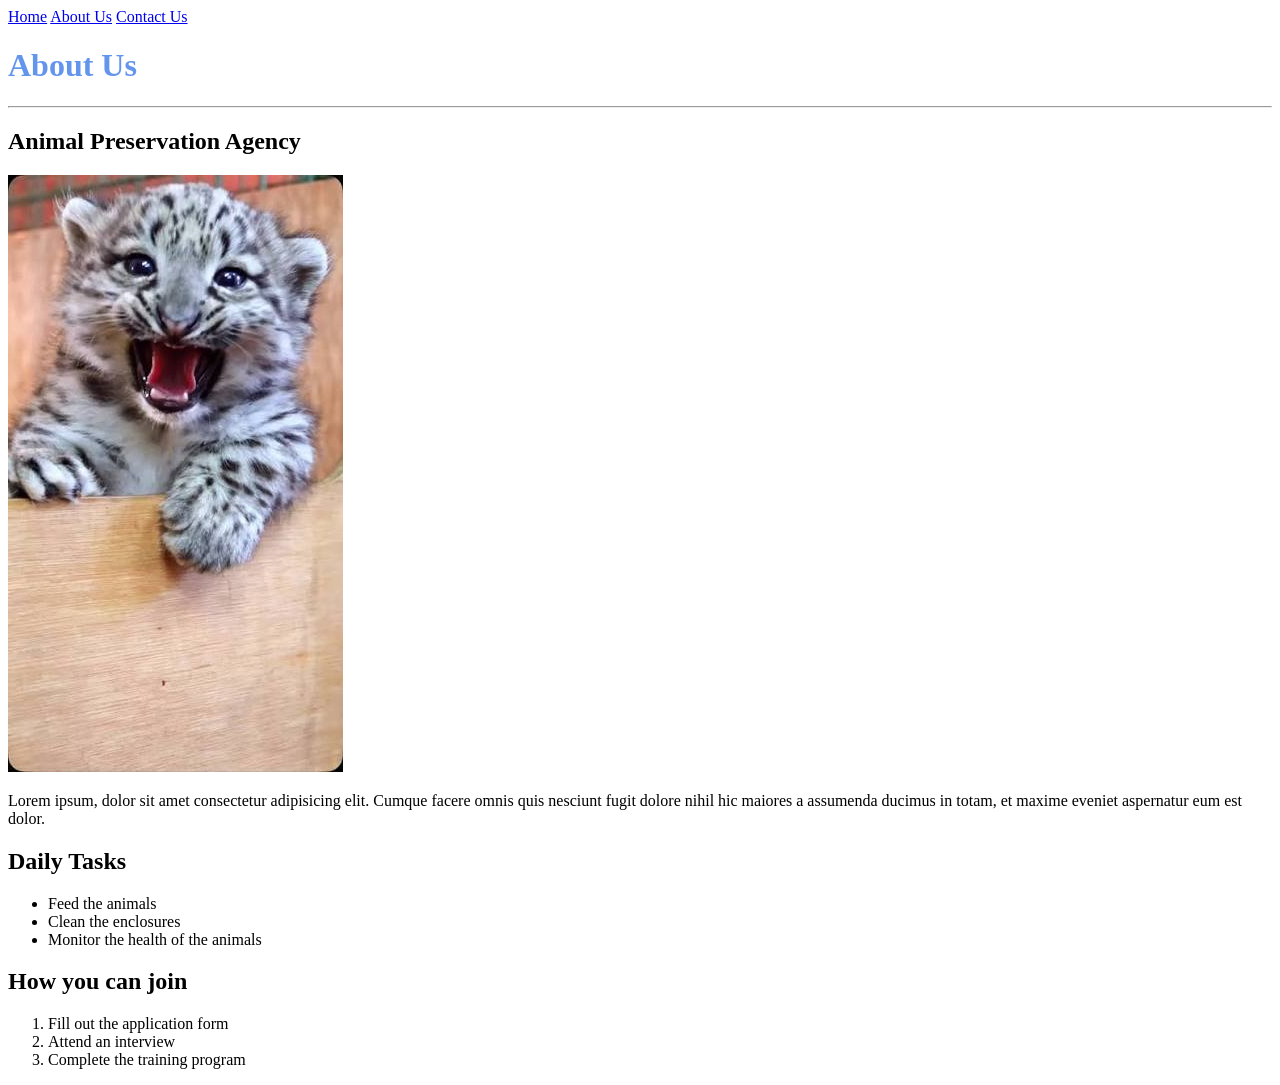
==== about_us.html @ 2bce5ec8 "Clean commit without video" ====
<!DOCTYPE html>
<html lang="en">
<head>
    <meta charset="UTF-8">
    <meta name="viewport" content="width=device-width, initial-scale=1.0">
    <title>About Us</title>
</head>
<body>
    <a href="index.html">Home</a>
    <a href="about_us.html">About Us</a>
    <a href="contact_us.html">Contact Us</a>
        
    <h1 style="color: cornflowerblue;">About Us</h1>
    <hr/>

    <h2>Animal Preservation Agency</h2>
    <img src="images/images.jpeg" alt="Baby Snow Leopard"/>

    <p>Lorem ipsum, dolor sit amet consectetur adipisicing elit. Cumque facere omnis quis nesciunt fugit dolore nihil hic maiores a assumenda ducimus in totam, et maxime
    eveniet aspernatur eum est dolor.</p>

    <h2>Daily Tasks</h2>
    <ul>
        <li>Feed the animals</li>
        <li>Clean the enclosures</li>
        <li>Monitor the health of the animals</li>
    </ul>
    <h2>How you can join</h2>
    <ol>
        <li>Fill out the application form</li>
        <li>Attend an interview</li>
        <li>Complete the training program</li>
    </ol>

</body>
</html>
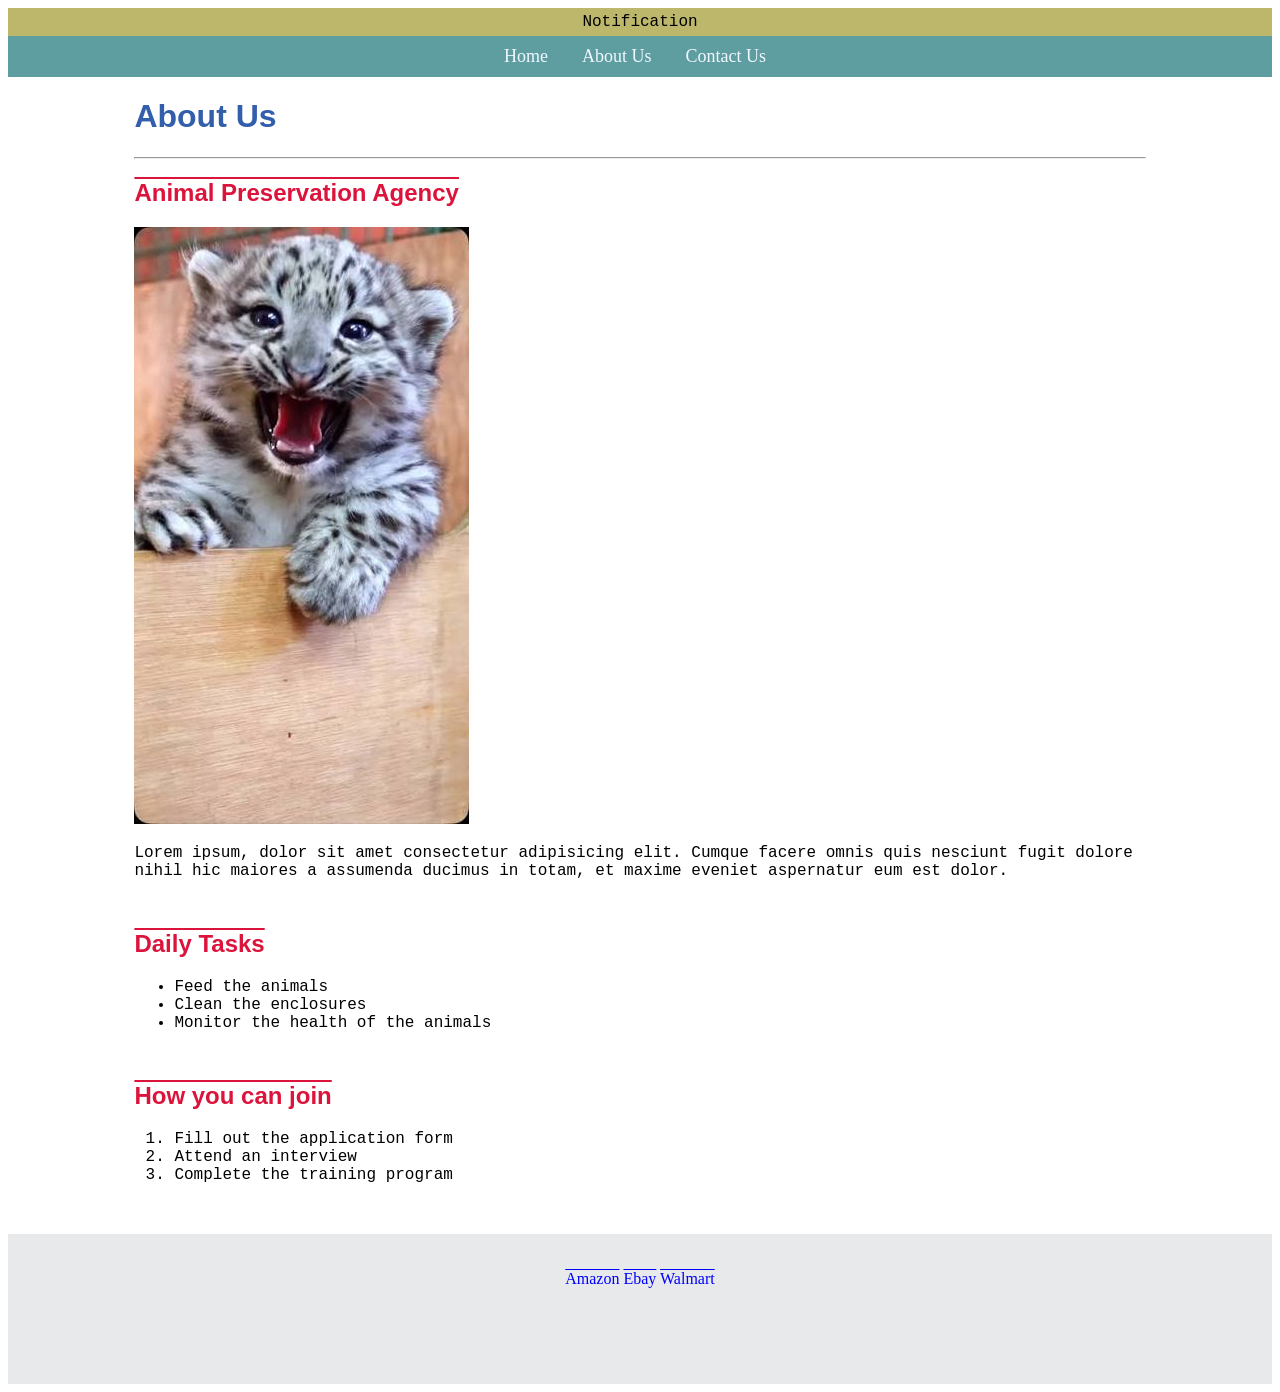
==== commit 919b180d: "Added CSS and Website structure" ====
--- a/about_us.html
+++ b/about_us.html
@@ -4,33 +4,59 @@
     <meta charset="UTF-8">
     <meta name="viewport" content="width=device-width, initial-scale=1.0">
     <title>About Us</title>
+    <link rel="stylesheet" href="stylesheets/site.css">
 </head>
 <body>
-    <a href="index.html">Home</a>
-    <a href="about_us.html">About Us</a>
-    <a href="contact_us.html">Contact Us</a>
+    <header>
+        <div id = "banner">
+            <p>Notification</p>
+        </div>
+        <nav>
+            <a href="index.html">Home</a>
+            <a href="about_us.html">About Us</a>
+            <a href="contact_us.html">Contact Us</a>
+        </nav>
+    </header>
+
+    <main>
+        <h1>About Us</h1>
+        <hr />
         
-    <h1 style="color: cornflowerblue;">About Us</h1>
-    <hr/>
+        <article>
+            <h2>Animal Preservation Agency</h2>
+            <img src="images/images.jpeg" alt="Baby Snow Leopard" />
+            <p>Lorem ipsum, dolor sit amet consectetur adipisicing elit. Cumque facere omnis quis nesciunt fugit dolore nihil hic
+                maiores a assumenda ducimus in totam, et maxime
+                eveniet aspernatur eum est dolor.</p>
+        </article>
+        
+        <article>
+            <h2>Daily Tasks</h2>
+            <ul>
+                <li>Feed the animals</li>
+                <li>Clean the enclosures</li>
+                <li>Monitor the health of the animals</li>
+            </ul>
+        </article>
+      
+        <article>
+            <h2>How you can join</h2>
+            <ol>
+                <li>Fill out the application form</li>
+                <li>Attend an interview</li>
+                <li>Complete the training program</li>
+            </ol>
+        </article>
+        
+    </main>
 
-    <h2>Animal Preservation Agency</h2>
-    <img src="images/images.jpeg" alt="Baby Snow Leopard"/>
-
-    <p>Lorem ipsum, dolor sit amet consectetur adipisicing elit. Cumque facere omnis quis nesciunt fugit dolore nihil hic maiores a assumenda ducimus in totam, et maxime
-    eveniet aspernatur eum est dolor.</p>
-
-    <h2>Daily Tasks</h2>
-    <ul>
-        <li>Feed the animals</li>
-        <li>Clean the enclosures</li>
-        <li>Monitor the health of the animals</li>
-    </ul>
-    <h2>How you can join</h2>
-    <ol>
-        <li>Fill out the application form</li>
-        <li>Attend an interview</li>
-        <li>Complete the training program</li>
-    </ol>
+    <footer>
+        <br/><br/>
+        <a href="https://www.amazon.com" target="_blank">Amazon</a>
+        <a href="https://www.ebay.com" target="_blank">Ebay</a>            
+        <a href="https://www.walmart.com" target="_blank">Walmart</a>
+    </footer>
+    
 
 </body>
 </html>
--- a/stylesheets/site.css
+++ b/stylesheets/site.css
@@ -0,0 +1,71 @@
+h1 {
+    color: rgb(51, 94, 172);
+}
+
+h1, h2 {
+    font-family: 'Franklin Gothic Medium', 'Arial Narrow', Arial, sans-serif
+}
+
+h2 {
+    color: crimson;
+    text-decoration: overline;
+}
+
+p, li {
+    font-family: 'Courier New', Courier, monospace;
+}
+
+#banner {
+    background-color:darkkhaki;
+    padding-bottom: 5px;
+    padding-top: 5px;
+    text-align: center;
+}
+
+#banner p{
+    margin: 0px;
+}
+
+#nav, nav{
+    background-color:cadetblue;
+    padding: 10px;
+    text-align: center;
+}
+
+#nav a, nav a {
+    color:aliceblue;
+    text-decoration: none;
+    font-size: large;
+    margin-right: 10px;
+    padding: 10px;
+}
+
+#nav a:hover, nav a:hover {
+    background-color: darkslategray;
+    color: white;
+}
+
+#footer, footer {
+    background-color: #E7E9EB;
+    min-height: 150px;
+    text-align: center;
+}
+
+#footer a, footer a {
+    color: blue;
+    text-decoration: overline;
+}
+
+#main, main {
+    width: 80%;
+    margin: 0 auto;
+}
+
+article {
+    margin-bottom: 50px;
+}
+
+.logo {
+    width: 50px;
+    height: 50px;
+}
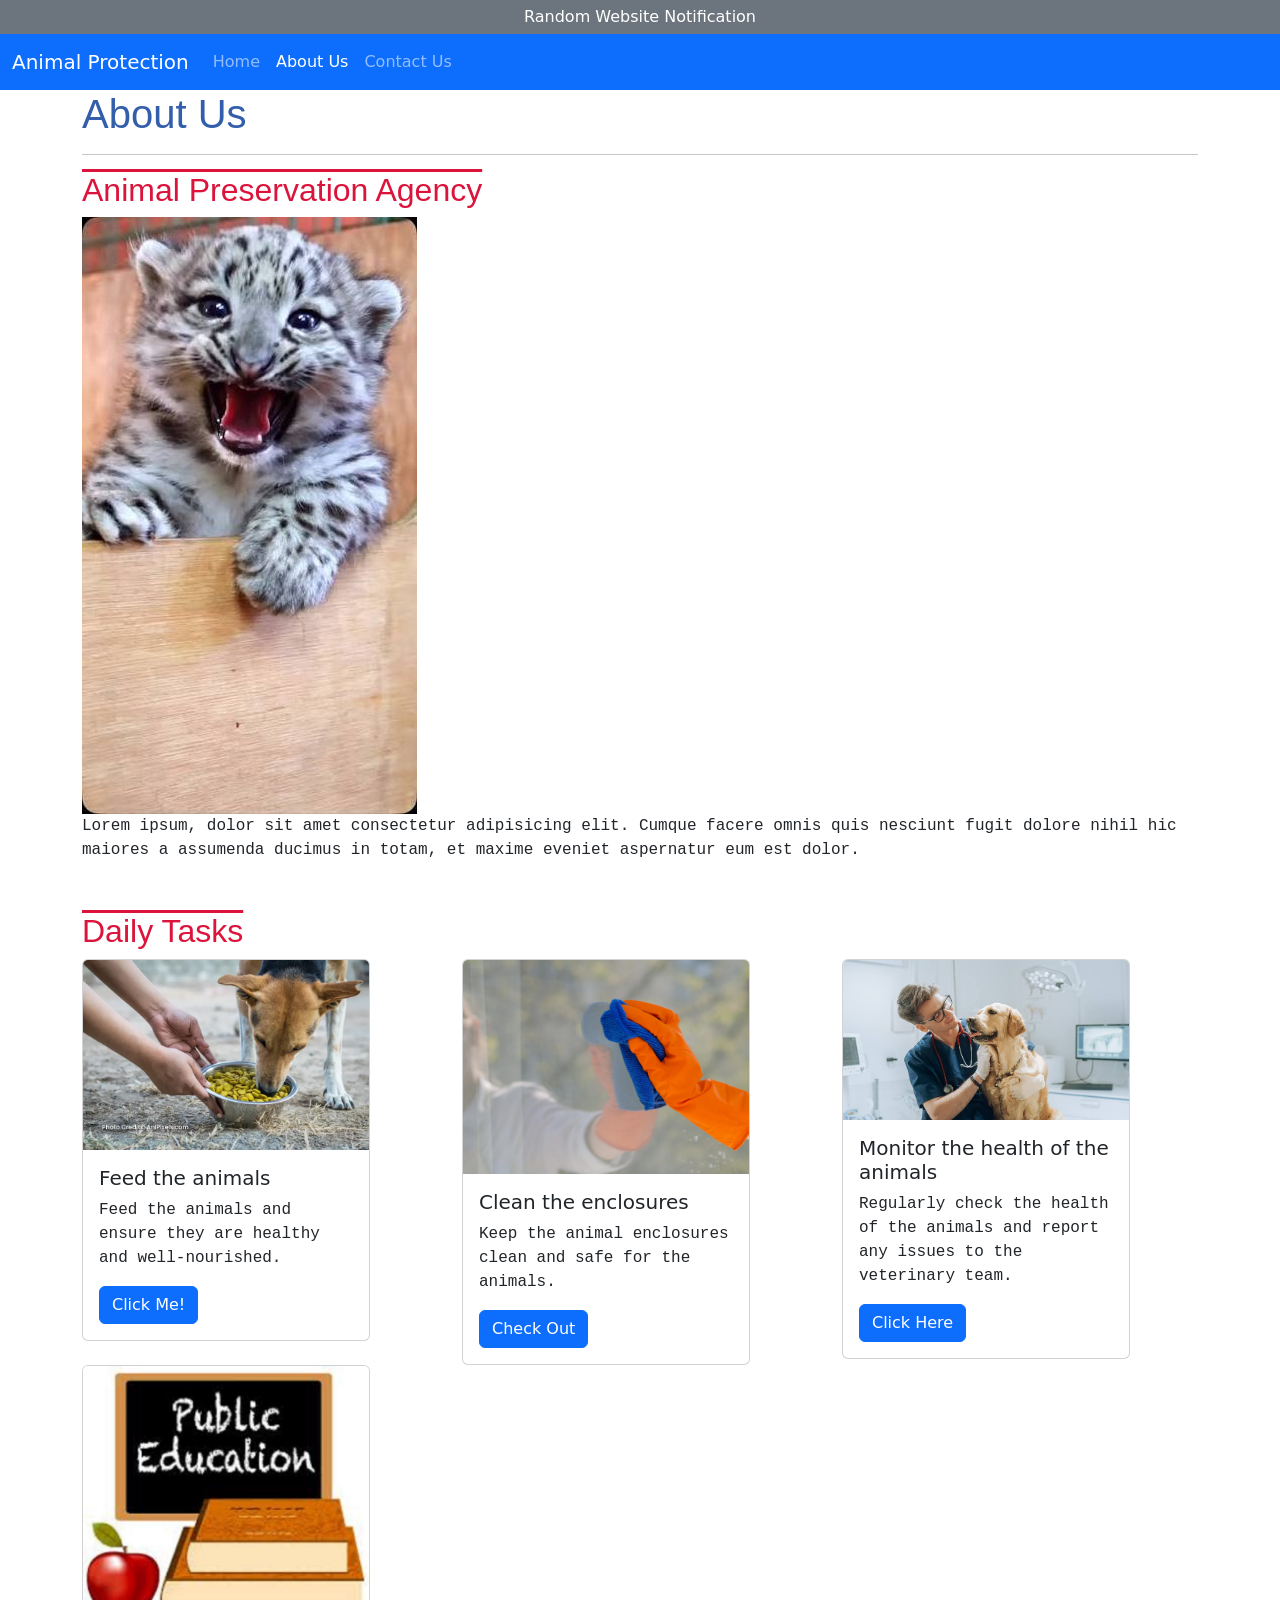
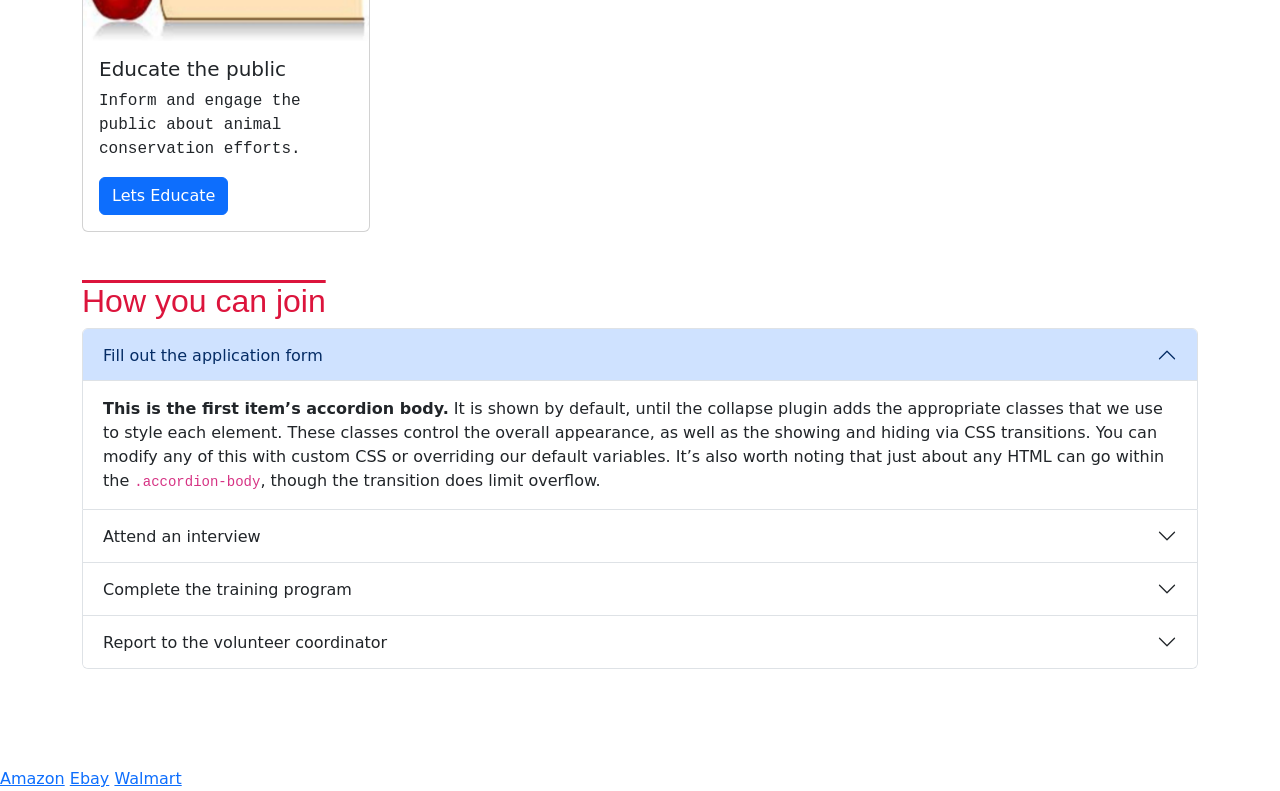
==== commit c99533f8: "Added Bootstrap" ====
--- a/about_us.html
+++ b/about_us.html
@@ -1,62 +1,268 @@
-<!DOCTYPE html>
+<!doctype html>
 <html lang="en">
-<head>
-    <meta charset="UTF-8">
-    <meta name="viewport" content="width=device-width, initial-scale=1.0">
+  <head>
+    <meta charset="UTF-8" />
+    <meta name="viewport" content="width=device-width, initial-scale=1.0" />
     <title>About Us</title>
-    <link rel="stylesheet" href="stylesheets/site.css">
-</head>
-<body>
+    <link rel="stylesheet" href="stylesheets/bootstrap.min.css" />
+    <link rel="stylesheet" href="stylesheets/site.css" />
+  </head>
+  <body>
     <header>
-        <div id = "banner">
-            <p>Notification</p>
+      <div id="banner" class="bg-secondary text-white">
+        Random Website Notification
+      </div>
+      <nav class="navbar navbar-expand-lg bg-primary" data-bs-theme="dark">
+        <div class="container-fluid">
+          <a class="navbar-brand" href="#">Animal Protection</a>
+          <button
+            class="navbar-toggler"
+            type="button"
+            data-bs-toggle="collapse"
+            data-bs-target="#navbarNavAltMarkup"
+            aria-controls="navbarNavAltMarkup"
+            aria-expanded="false"
+            aria-label="Toggle navigation"
+          >
+            <span class="navbar-toggler-icon"></span>
+          </button>
+          <div class="collapse navbar-collapse" id="navbarNavAltMarkup">
+            <div class="navbar-nav">
+              <a class="nav-link" aria-current="page" href="index.html">Home</a>
+              <a class="nav-link" href="about_us.html">About Us</a>
+              <a class="nav-link" href="contact_us.html">Contact Us</a>
+            </div>
+          </div>
         </div>
-        <nav>
-            <a href="index.html">Home</a>
-            <a href="about_us.html">About Us</a>
-            <a href="contact_us.html">Contact Us</a>
-        </nav>
+      </nav>
     </header>
 
-    <main>
-        <h1>About Us</h1>
-        <hr />
-        
-        <article>
-            <h2>Animal Preservation Agency</h2>
-            <img src="images/images.jpeg" alt="Baby Snow Leopard" />
-            <p>Lorem ipsum, dolor sit amet consectetur adipisicing elit. Cumque facere omnis quis nesciunt fugit dolore nihil hic
-                maiores a assumenda ducimus in totam, et maxime
-                eveniet aspernatur eum est dolor.</p>
-        </article>
-        
-        <article>
-            <h2>Daily Tasks</h2>
-            <ul>
-                <li>Feed the animals</li>
-                <li>Clean the enclosures</li>
-                <li>Monitor the health of the animals</li>
-            </ul>
-        </article>
-      
-        <article>
-            <h2>How you can join</h2>
-            <ol>
-                <li>Fill out the application form</li>
-                <li>Attend an interview</li>
-                <li>Complete the training program</li>
-            </ol>
-        </article>
-        
+    <main class="container">
+      <h1>About Us</h1>
+      <hr />
+
+      <article>
+        <h2>Animal Preservation Agency</h2>
+        <img src="images/images.jpeg" alt="Baby Snow Leopard" />
+        <p>
+          Lorem ipsum, dolor sit amet consectetur adipisicing elit. Cumque
+          facere omnis quis nesciunt fugit dolore nihil hic maiores a assumenda
+          ducimus in totam, et maxime eveniet aspernatur eum est dolor.
+        </p>
+      </article>
+
+      <article>
+        <h2>Daily Tasks</h2>
+        <div class="row">
+          <div class="col">
+            <div class="card" style="width: 18rem">
+              <img
+                src="images/feed the animals.webp"
+                class="card-img-top"
+                alt="..."
+              />
+              <div class="card-body">
+                <h5 class="card-title">Feed the animals</h5>
+                <p class="card-text">
+                  Feed the animals and ensure they are healthy and
+                  well-nourished.
+                </p>
+                <a href="contact_us.html" class="btn btn-primary">Click Me!</a>
+              </div>
+            </div>
+          </div>
+          <div class="col">
+            <div class="card" style="width: 18rem">
+              <img src="images/clean.webp" class="card-img-top" alt="..." />
+              <div class="card-body">
+                <h5 class="card-title">Clean the enclosures</h5>
+                <p class="card-text">
+                  Keep the animal enclosures clean and safe for the animals.
+                </p>
+                <a href="contact_us.html" class="btn btn-primary">Check Out</a>
+              </div>
+            </div>
+          </div>
+          <div class="col">
+            <div class="card" style="width: 18rem">
+              <img
+                src="images/monitor health.jpeg"
+                class="card-img-top"
+                alt="..."
+              />
+              <div class="card-body">
+                <h5 class="card-title">Monitor the health of the animals</h5>
+                <p class="card-text">
+                  Regularly check the health of the animals and report any
+                  issues to the veterinary team.
+                </p>
+                <a href="contact_us.html" class="btn btn-primary">Click Here</a>
+              </div>
+            </div>
+          </div>
+          <div class="col">
+            <div class="card" style="width: 18rem">
+              <img
+                src="images/Public-Education-1.jpg"
+                class="card-img-top"
+                alt="..."
+              />
+              <div class="card-body">
+                <h5 class="card-title">Educate the public</h5>
+                <p class="card-text">
+                  Inform and engage the public about animal conservation
+                  efforts.
+                </p>
+                <a href="contact_us.html" class="btn btn-primary"
+                  >Lets Educate</a
+                >
+              </div>
+            </div>
+          </div>
+        </div>
+      </article>
+
+      <article>
+        <h2>How you can join</h2>
+        <div class="accordion" id="accordionExample">
+          <div class="accordion-item">
+            <h3 class="accordion-header">
+              <button
+                class="accordion-button"
+                type="button"
+                data-bs-toggle="collapse"
+                data-bs-target="#collapseOne"
+                aria-expanded="true"
+                aria-controls="collapseOne"
+              >
+                Fill out the application form
+              </button>
+            </h3>
+            <div
+              id="collapseOne"
+              class="accordion-collapse collapse show"
+              data-bs-parent="#accordionExample"
+            >
+              <div class="accordion-body">
+                <strong>This is the first item’s accordion body.</strong> It is
+                shown by default, until the collapse plugin adds the appropriate
+                classes that we use to style each element. These classes control
+                the overall appearance, as well as the showing and hiding via
+                CSS transitions. You can modify any of this with custom CSS or
+                overriding our default variables. It’s also worth noting that
+                just about any HTML can go within the
+                <code>.accordion-body</code>, though the transition does limit
+                overflow.
+              </div>
+            </div>
+          </div>
+          <div class="accordion-item">
+            <h3 class="accordion-header">
+              <button
+                class="accordion-button collapsed"
+                type="button"
+                data-bs-toggle="collapse"
+                data-bs-target="#collapseTwo"
+                aria-expanded="false"
+                aria-controls="collapseTwo"
+              >
+                Attend an interview
+              </button>
+            </h3>
+            <div
+              id="collapseTwo"
+              class="accordion-collapse collapse"
+              data-bs-parent="#accordionExample"
+            >
+              <div class="accordion-body">
+                <strong>This is the second item’s accordion body.</strong> It is
+                hidden by default, until the collapse plugin adds the
+                appropriate classes that we use to style each element. These
+                classes control the overall appearance, as well as the showing
+                and hiding via CSS transitions. You can modify any of this with
+                custom CSS or overriding our default variables. It’s also worth
+                noting that just about any HTML can go within the
+                <code>.accordion-body</code>, though the transition does limit
+                overflow.
+              </div>
+            </div>
+          </div>
+          <div class="accordion-item">
+            <h3 class="accordion-header">
+              <button
+                class="accordion-button collapsed"
+                type="button"
+                data-bs-toggle="collapse"
+                data-bs-target="#collapseThree"
+                aria-expanded="false"
+                aria-controls="collapseThree"
+              >
+                Complete the training program
+              </button>
+            </h3>
+            <div
+              id="collapseThree"
+              class="accordion-collapse collapse"
+              data-bs-parent="#accordionExample"
+            >
+              <div class="accordion-body">
+                <strong>This is the third item’s accordion body.</strong> It is
+                hidden by default, until the collapse plugin adds the
+                appropriate classes that we use to style each element. These
+                classes control the overall appearance, as well as the showing
+                and hiding via CSS transitions. You can modify any of this with
+                custom CSS or overriding our default variables. It’s also worth
+                noting that just about any HTML can go within the
+                <code>.accordion-body</code>, though the transition does limit
+                overflow.
+              </div>
+            </div>
+          </div>
+          <div class="accordion-item">
+            <h3 class="accordion-header">
+              <button
+                class="accordion-button collapsed"
+                type="button"
+                data-bs-toggle="collapse"
+                data-bs-target="#collapseFour"
+                aria-expanded="false"
+                aria-controls="collapseFour"
+              >
+                Report to the volunteer coordinator
+              </button>
+            </h3>
+            <div
+              id="collapseFour"
+              class="accordion-collapse collapse"
+              data-bs-parent="#accordionExample"
+            >
+              <div class="accordion-body">
+                <strong>This is the fourth item’s accordion body.</strong> It is
+                hidden by default, until the collapse plugin adds the
+                appropriate classes that we use to style each element. These
+                classes control the overall appearance, as well as the showing
+                and hiding via CSS transitions. You can modify any of this with
+                custom CSS or overriding our default variables. It’s also worth
+                noting that just about any HTML can go within the
+                <code>.accordion-body</code>, though the transition does limit
+                overflow.<br/><br/>
+
+                <a href="contact_us.html" class="btn btn-outline-secondary">Contact Us</a>
+              </div>
+            </div>
+          </div>
+        </div>
+      </article>
     </main>
 
     <footer>
-        <br/><br/>
-        <a href="https://www.amazon.com" target="_blank">Amazon</a>
-        <a href="https://www.ebay.com" target="_blank">Ebay</a>            
-        <a href="https://www.walmart.com" target="_blank">Walmart</a>
+      <br /><br />
+      <a href="https://www.amazon.com" target="_blank">Amazon</a>
+      <a href="https://www.ebay.com" target="_blank">Ebay</a>
+      <a href="https://www.walmart.com" target="_blank">Walmart</a>
     </footer>
-    
-
-</body>
-</html>+    <script src="scripts/jquery.min.js"></script>
+    <script src="scripts/bootstrap.min.js"></script>
+    <script src="scripts/site.js"></script>
+  </body>
+</html>
--- a/stylesheets/site.css
+++ b/stylesheets/site.css
@@ -26,26 +26,26 @@
     margin: 0px;
 }
 
-#nav, nav{
+/* #nav, nav{
     background-color:cadetblue;
     padding: 10px;
     text-align: center;
-}
+} */
 
-#nav a, nav a {
+/* #nav a, nav a {
     color:aliceblue;
     text-decoration: none;
     font-size: large;
     margin-right: 10px;
     padding: 10px;
-}
+} */
 
-#nav a:hover, nav a:hover {
+/* #nav a:hover, nav a:hover {
     background-color: darkslategray;
     color: white;
-}
+} */
 
-#footer, footer {
+/* #footer, footer {
     background-color: #E7E9EB;
     min-height: 150px;
     text-align: center;
@@ -54,12 +54,12 @@
 #footer a, footer a {
     color: blue;
     text-decoration: overline;
-}
+} */
 
-#main, main {
+/* #main, main {
     width: 80%;
     margin: 0 auto;
-}
+} */
 
 article {
     margin-bottom: 50px;
